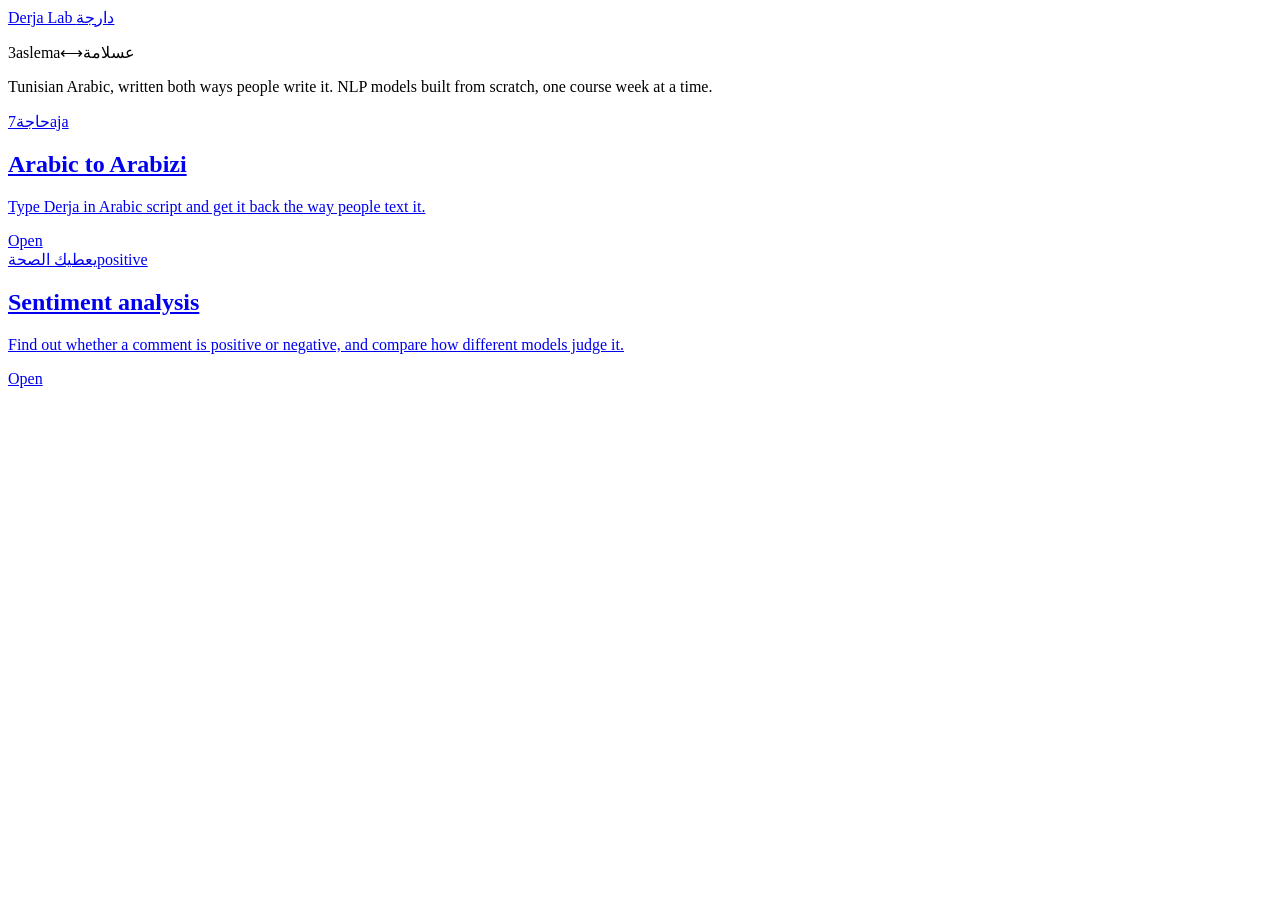
==== web/index.html @ d3f9d103 "Initiation" ====
<!doctype html>
<html lang="en">
<head>
  <meta charset="utf-8">
  <meta name="viewport" content="width=device-width, initial-scale=1">
  <title>Derja Lab</title>
  <link rel="preconnect" href="https://fonts.googleapis.com">
  <link rel="preconnect" href="https://fonts.gstatic.com" crossorigin>
  <link href="https://fonts.googleapis.com/css2?family=IBM+Plex+Sans+Arabic:wght@400;600&family=Reem+Kufi:wght@500;600&display=swap" rel="stylesheet">
  <link rel="icon" href="data:,">
  <link rel="stylesheet" href="/static/style.css">
</head>
<body>
  <header class="wrap top">
    <a class="wordmark" href="/">Derja Lab <span lang="ar">دارجة</span></a>
  </header>

  <main class="wrap">
    <section class="hero">
      <p class="pair" id="pair" aria-label="Tunisian words in Arabizi and Arabic script">
        <span class="lat">3aslema</span><span class="bridge" aria-hidden="true">⟷</span><span class="ar" lang="ar" dir="rtl">عسلامة</span>
      </p>
      <p class="lede">Tunisian Arabic, written both ways people write it. NLP models built from scratch, one course week at a time.</p>
    </section>

    <section class="features" aria-label="Features">
      <a class="feature" href="/translate">
        <div class="sample" aria-hidden="true"><span lang="ar">حاجة</span><span class="digit">7</span>aja</div>
        <div>
          <h2>Arabic to Arabizi</h2>
          <p>Type Derja in Arabic script and get it back the way people text it.</p>
        </div>
        <span class="status">Open</span>
      </a>

      <a class="feature" href="/sentiment">
        <div class="sample" aria-hidden="true"><span lang="ar">يعطيك الصحة</span>positive</div>
        <div>
          <h2>Sentiment analysis</h2>
          <p>Find out whether a comment is positive or negative, and compare how different models judge it.</p>
        </div>
        <span class="status">Open</span>
      </a>
    </section>
  </main>

  <script>
    const PAIRS = [
      ["3aslema", "عسلامة"], ["barcha", "برشا"], ["7aja", "حاجة"],
      ["9albi", "قلبي"], ["5obza", "خبزة"], ["ya3tik sa7a", "يعطيك صحة"],
    ];
    const pair = document.getElementById("pair");
    const lat = pair.querySelector(".lat");
    const ar = pair.querySelector(".ar");

    function paint(word) {
      lat.replaceChildren(...[...word].map(ch => {
        if (!/[0-9]/.test(ch)) return document.createTextNode(ch);
        const s = document.createElement("span");
        s.className = "digit";
        s.textContent = ch;
        return s;
      }));
    }
    paint(PAIRS[0][0]);

    if (!matchMedia("(prefers-reduced-motion: reduce)").matches) {
      let i = 0;
      setInterval(() => {
        pair.classList.add("fading");
        setTimeout(() => {
          i = (i + 1) % PAIRS.length;
          paint(PAIRS[i][0]);
          ar.textContent = PAIRS[i][1];
          pair.classList.remove("fading");
        }, 350);
      }, 2800);
    }
  </script>
</body>
</html>
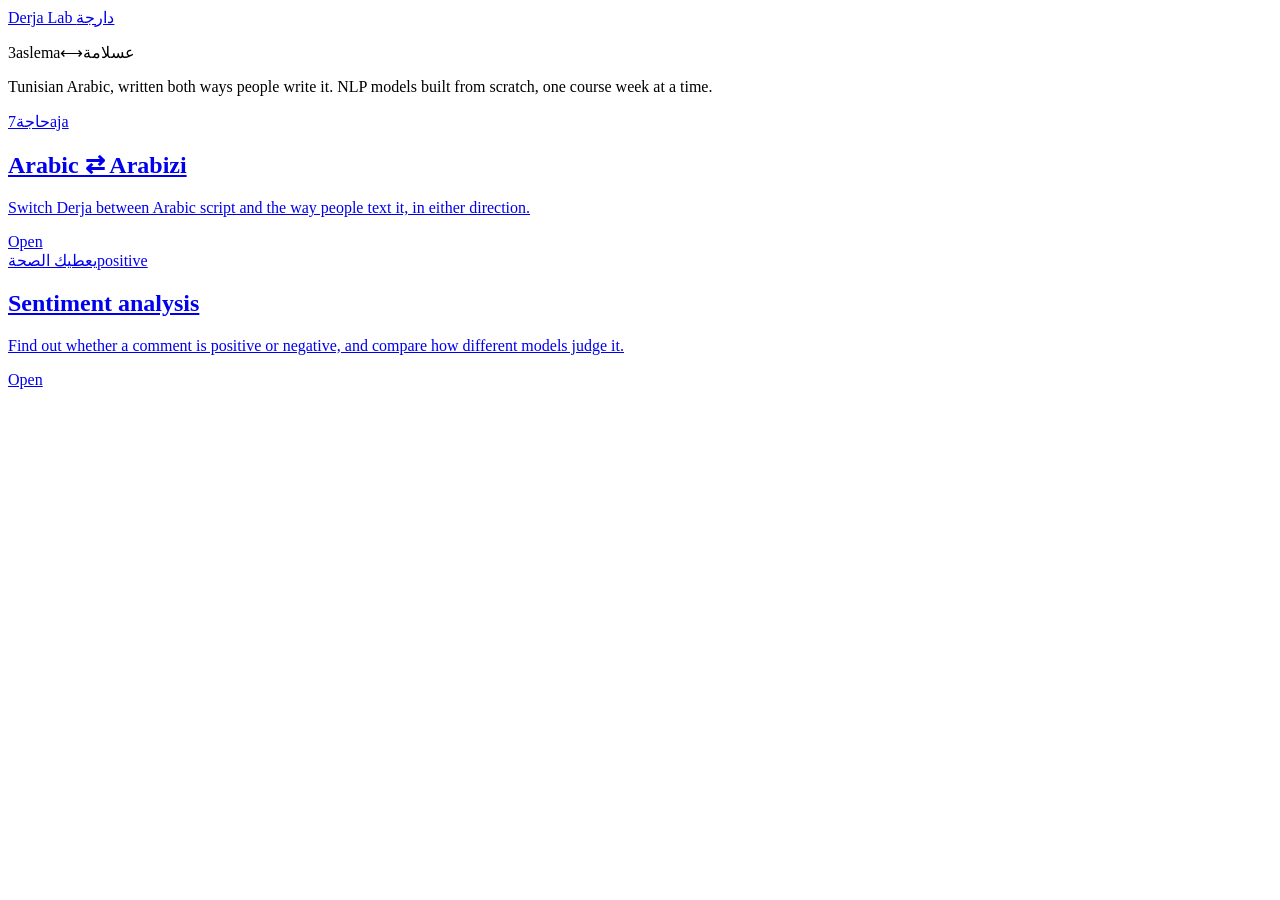
==== commit a1dc5b51: "add Arabizi to Arabic Direction" ====
--- a/web/index.html
+++ b/web/index.html
@@ -27,8 +27,8 @@
       <a class="feature" href="/translate">
         <div class="sample" aria-hidden="true"><span lang="ar">حاجة</span><span class="digit">7</span>aja</div>
         <div>
-          <h2>Arabic to Arabizi</h2>
-          <p>Type Derja in Arabic script and get it back the way people text it.</p>
+          <h2>Arabic ⇄ Arabizi</h2>
+          <p>Switch Derja between Arabic script and the way people text it, in either direction.</p>
         </div>
         <span class="status">Open</span>
       </a>
